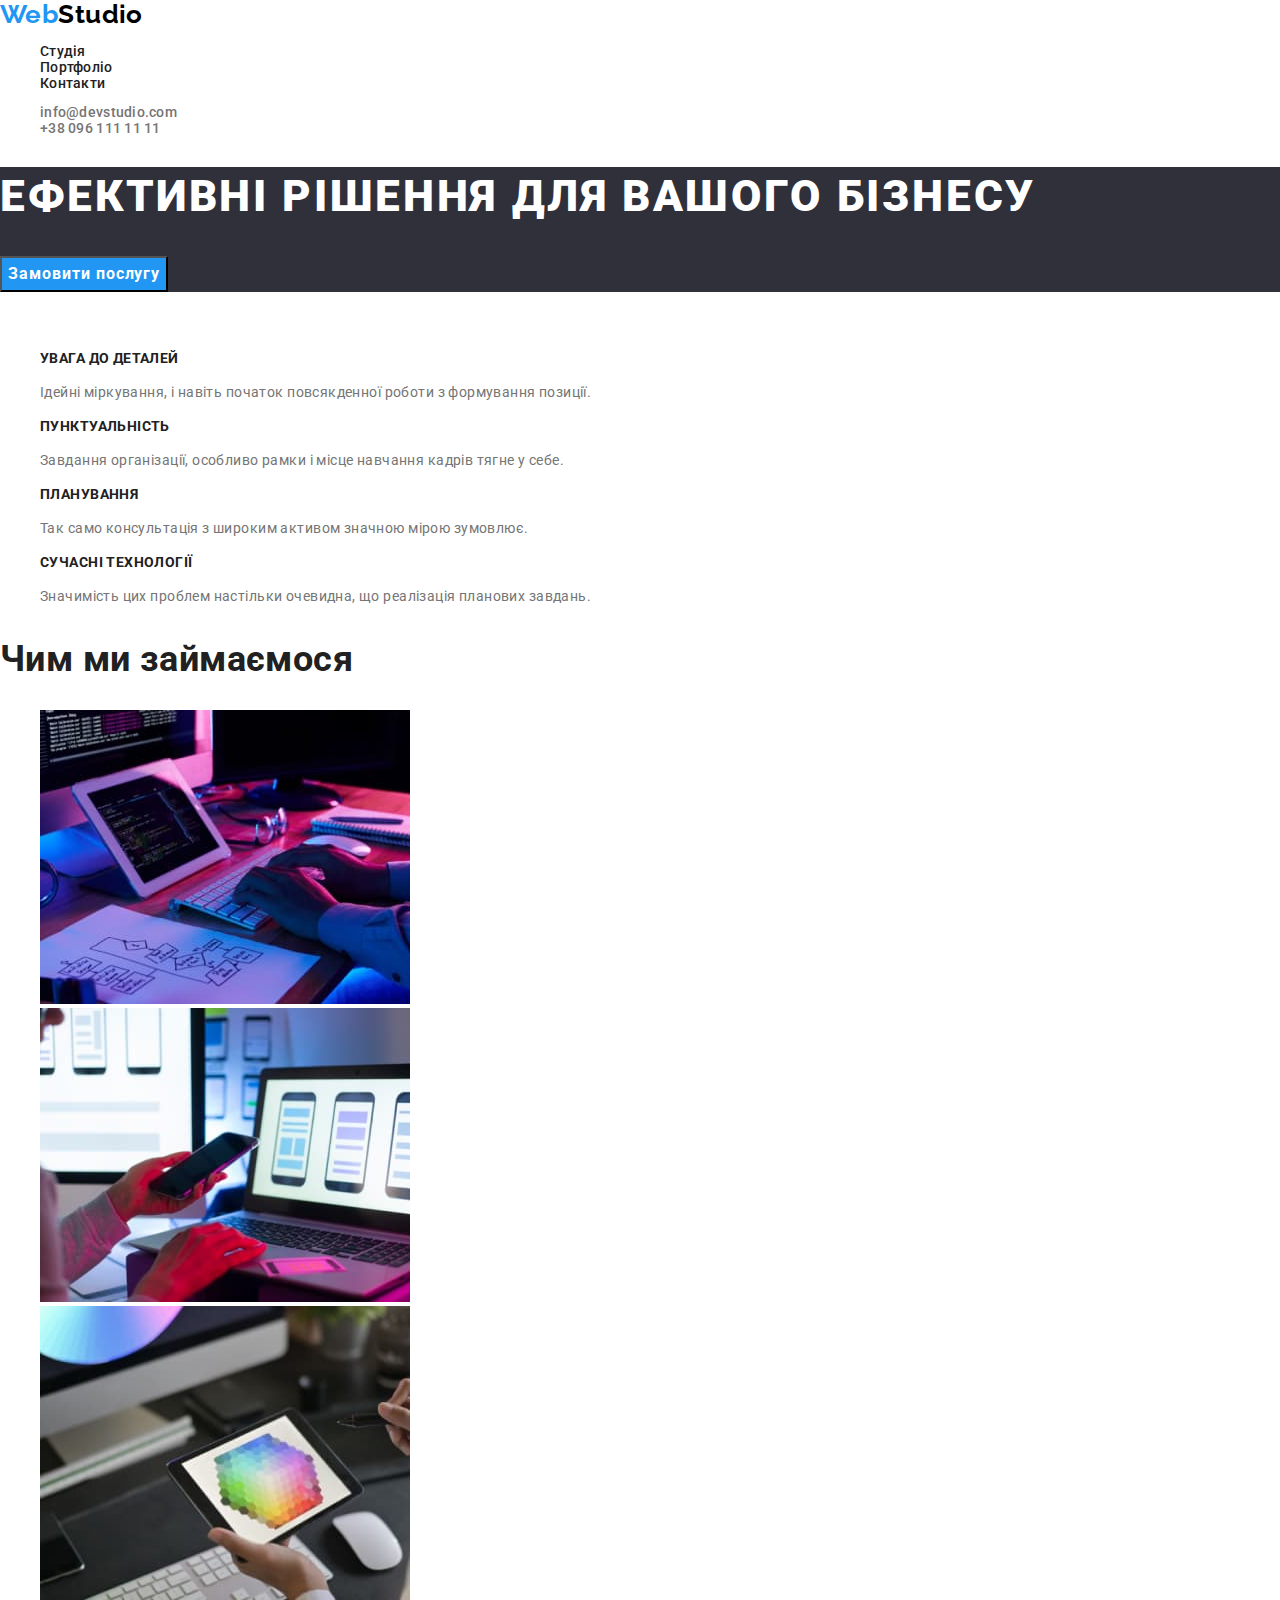
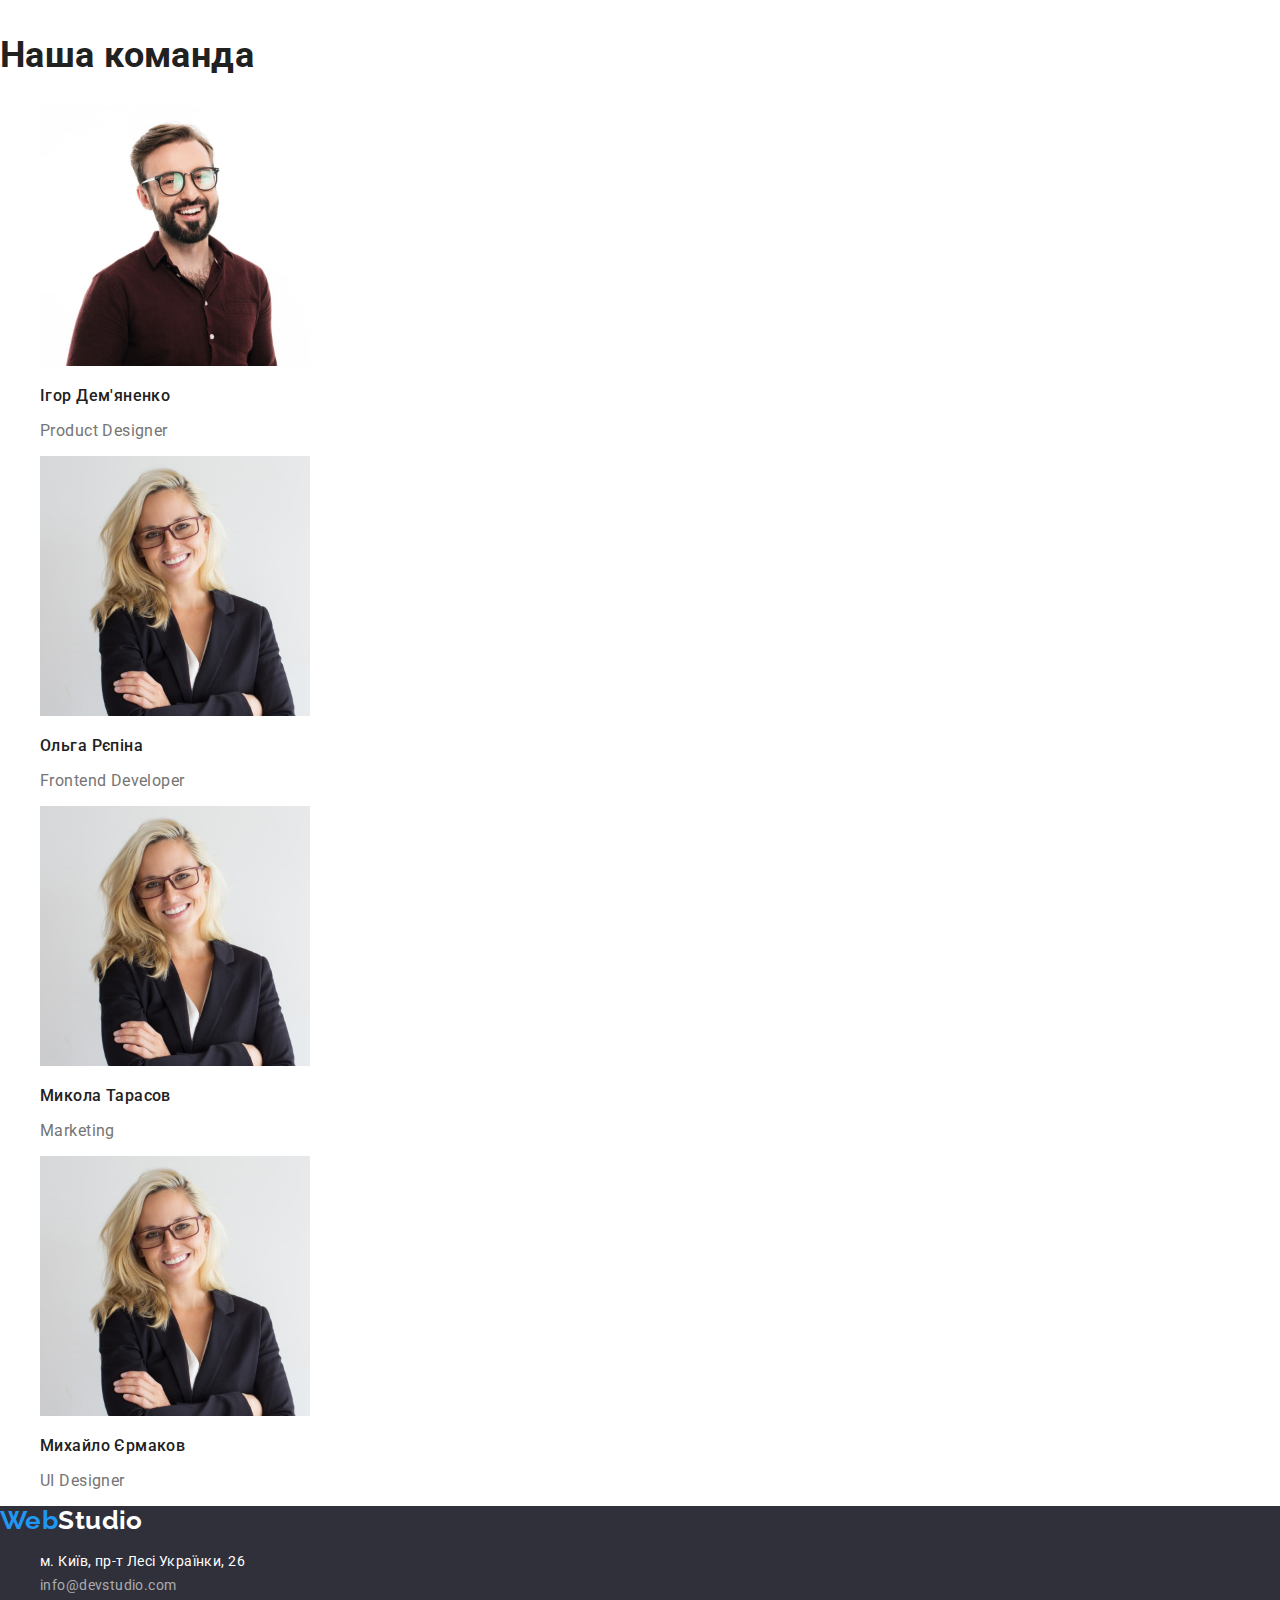
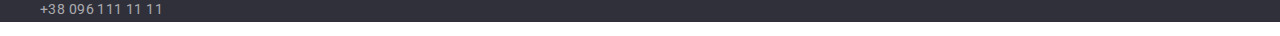
==== index.html @ 312e40e5 "clone project from homework two" ====
<!DOCTYPE html>
<html lang="uk">

<head>
	<meta charset="UTF-8" />
	<meta http-equiv="X-UA-Compatible" content="IE=edge" />
	<meta name="viewport" content="width=device-width, initial-scale=1.0" />
	<title>Студія</title>
	<link
		href="https://fonts.googleapis.com/css2?family=Raleway:wght@700&family=Roboto:wght@400;500;700;900&display=swap"
		rel="stylesheet" />
	<link rel="stylesheet"
		href="https://cdnjs.cloudflare.com/ajax/libs/modern-normalize/1.1.0/modern-normalize.min.css" />
	<link rel="stylesheet" href="./css/style.css" />
</head>

<body>
	<header>
		<nav>
			<a href="./index.html" class="logo"><span class="logo firstchars">Web</span>Studio</a>
			<ul class="site-nav list">
				<li><a href="./index.html" class="link">Студія</a></li>
				<li><a href="./portfolio.html" class="link">Портфоліо</a></li>
				<li><a href="" class="link">Контакти</a></li>
			</ul>
		</nav>
		<ul class="site-nav list">
			<li><a href="mailto:info@devstudio.com" class="contacts link">info@devstudio.com</a></li>
			<li><a href="tel:+380961111111" class="contacts link">+38 096 111 11 11</a></li>
		</ul>
	</header>
	<main>
		<section class="hero">
			<h1 class="hero-header">Ефективні рішення для вашого бізнесу</h1>
			<button type="button" class="buttons hero-button">Замовити послугу</button>
		</section>
		<section>
			<h2 class="hidden-header">Наші переваги</h2>
			<ul class="benefits list">
				<li>
					<h3 class="benefits-headers">УВАГА ДО ДЕТАЛЕЙ</h3>
					<p class="benefits-text">Ідейні міркування, і навіть початок повсякденної роботи з формування
						позиції.</p>
				</li>
				<li>
					<h3 class="benefits-headers">ПУНКТУАЛЬНІСТЬ</h3>
					<p class="benefits-text">Завдання організації, особливо рамки і місце навчання кадрів тягне у себе.
					</p>
				</li>
				<li>
					<h3 class="benefits-headers">ПЛАНУВАННЯ</h3>
					<p class="benefits-text">Так само консультація з широким активом значною мірою зумовлює.</p>
				</li>
				<li>
					<h3 class="benefits-headers">СУЧАСНІ ТЕХНОЛОГІЇ</h3>
					<p class="benefits-text">Значимість цих проблем настільки очевидна, що реалізація планових завдань.
					</p>
				</li>
			</ul>
		</section>
		<section>
			<h2 class="block-header">Чим ми займаємося</h2>
			<ul class="list">
				<li><img src="./images/img1-small.jpg" alt="Розробка ІТ-рішень" width="370" /></li>
				<li><img src="./images/img2-small.jpg" alt="Проектування інтерфейсів для додатків" width="370" /></li>
				<li><img src="./images/img3-small.jpg" alt="Створення дизайнерських рішень" width="370" /></li>
			</ul>
		</section>
		<section>
			<h2 class="block-header">Наша команда</h2>
			<ul class="list">
				<li>
					<img src="./images/team1-sm.jpg" alt="Ігор Дем'яненко" width="270" />
					<h3 class="team-names">Ігор Дем'яненко</h3>
					<p class="team-roles" lang="en">Product Designer</p>
				</li>
				<li>
					<img src="./images/team2-sm.jpg" alt="Ольга Рєпіна" width="270" />
					<h3 class="team-names">Ольга Рєпіна</h3>
					<p class="team-roles" lang="en">Frontend Developer</p>
				</li>
				<li>
					<img src="./images/team2-sm.jpg" alt="Микола Тарасов" width="270" />
					<h3 class="team-names">Микола Тарасов</h3>
					<p class="team-roles" lang="en">Marketing</p>
				</li>
				<li>
					<img src="./images/team2-sm.jpg" alt="Михайло Єрмаков" width="270" />
					<h3 class="team-names">Михайло Єрмаков</h3>
					<p class="team-roles" lang="en">UI Designer</p>
				</li>
			</ul>
		</section>
	</main>
	<footer class="footer-section">
		<a href="./index.html" class="logo"><span class="logo firstchars">Web</span>Studio</a>
		<address>
			<ul class="footer-nav list">
				<li>
					<a href="https://goo.gl/maps/99b2hMeerR9oDbkF6" class="adress link" target="_blank"
						rel="noopener noreferrer">
						м. Київ, пр-т Лесі Українки, 26
					</a>
				</li>
				<li><a href="mailto:info@devstudio.com" class="footer-cont link">info@devstudio.com</a></li>
				<li><a href="tel:+380961111111" class="footer-cont link">+38 096 111 11 11</a></li>
			</ul>
		</address>
	</footer>
</body>

</html>
---- css/style.css ----
:root {
    --primary-text-color: #757575;
    --headers-text-color: #212121;
    --accent-color: #2196F3;
    --primary-white-color: #ffffff;
    --back-color:#2F303A;
}

/* Index.html */

body {
    background-color: var(--primary-white-color);
    color: var(--headers-text-color);

    font-family: Roboto, sans-serif;
    font-weight: 400;
    font-size: 14px;
    line-height: 1.14;
    letter-spacing: 0.03em;
}

/* index.html style settings */

/* Logo */
.logo {
    color: #000000;
    font-family: Raleway,sans-serif;
    font-size: 26px;
    font-weight: 700;
    text-decoration: none;
}

.logo.firstchars {
    color: #2196F3;
}

/* Navigation in header */
.site-nav .link {
    color: var(--headers-text-color);
    font-weight: 500;
    letter-spacing: 0.02em;
}


.contacts.link {
    color: var(--primary-text-color);
}

/* Hero */
.hero {
    background-color: var(--back-color);
}

.hero-header {
    color:  var(--primary-white-color);
    font-size: 44px;
    font-weight: 900;
    line-height: 1.36;
    letter-spacing: 0.06em;
    text-transform: uppercase;
}

.hero-button {
    background-color: var(--accent-color);
    color: var(--primary-white-color);
    text-align: center;
    font-size: 16px;
    font-weight: 700;
    letter-spacing: 0.06em;
    line-height: 1.88;
}

/* Section */
.benefits .benefits-headers {
    font-size: 14px;
    font-weight: 700;
}

.benefits .benefits-text {
    color: var(--primary-text-color);
    font-weight: 400;
    line-height: 1.71;
}

/* Our work */
.block-header {
    font-size: 36px;
    font-weight: 700;
    line-height: 1.17;
}

/* Team */
.team-names {
    font-size: 16px;
    font-weight: 500;
    line-height: 1.19;
}

.team-roles {
    color: var(--primary-text-color);
    font-size: 16px;
    line-height: 1.19;

}

/* Footer */
.footer-section {
    background-color: var(--back-color);
}

.footer-nav {
    font-style: normal;
    line-height: 1.71;
}

.footer-section > .logo,
.adress.link {
    color: var(--primary-white-color);
}

.footer-cont.link {
    color: rgba(255, 255, 255, 0.6);
}

/* Portfolio.html */

.project-header {
    color: var(--headers-text-color);
    font-size: 18px;
    font-weight: 700;
    line-height: 2;
    letter-spacing: 0.06em;

}

.project-desc {
    color: var(--primary-text-color);
    font-size: 16px;
    line-height: 1.88;
}

.filter-button {
    background-color: #F5F4FA;
    color: var(--headers-text-color);
    text-align: center;
    font-size: 16px;
    font-weight: 500;
    letter-spacing: 0.03em;
    line-height: 1.6;
    text-align: center;

}

.filter-button:hover,
.filter-button:focus {
    background-color: var(--accent-color);
    color: var(--primary-white-color);
}

/* Global site styles */
.list {
    list-style: none;
}

.link {
    text-decoration: none;
}

.buttons {
    font-family: inherit;
    cursor: pointer;
}

.link:hover,
.link:focus {
    color: var(--accent-color);
}

.hidden-header {
    visibility: hidden;
}
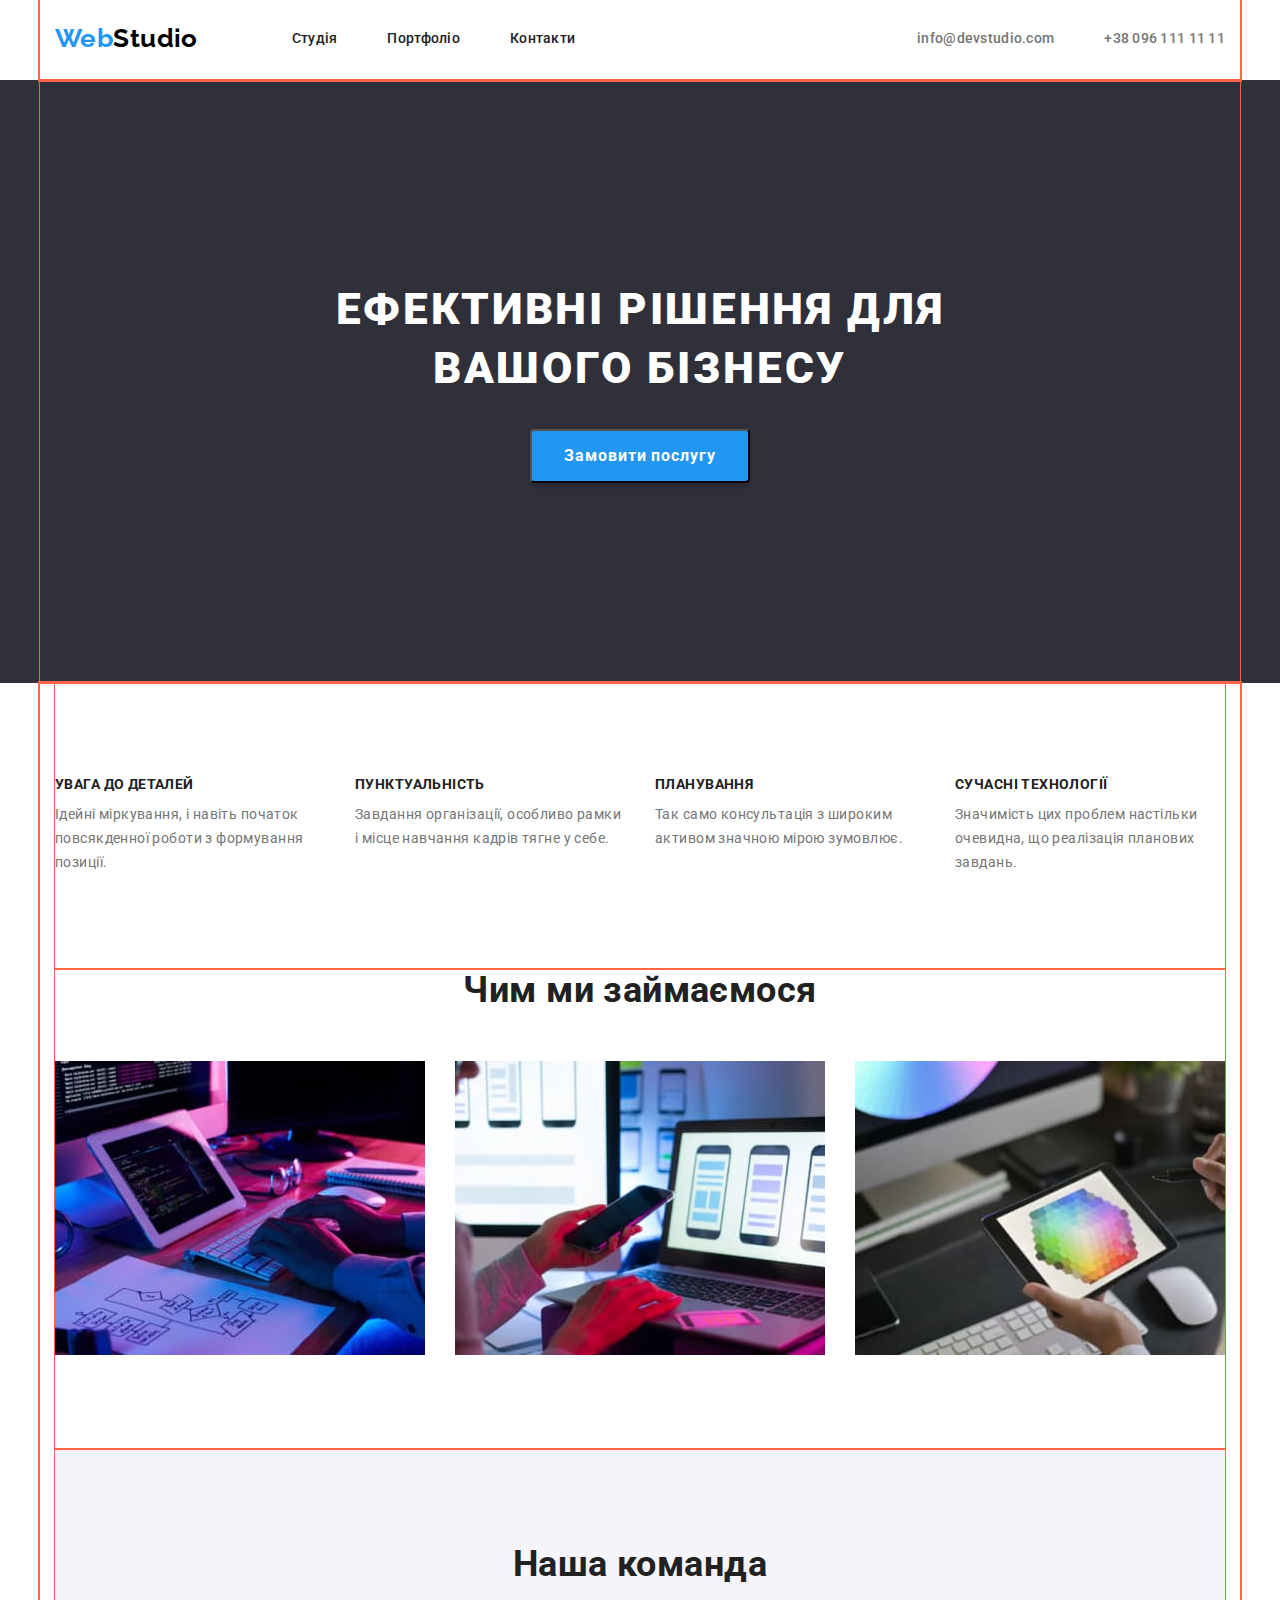
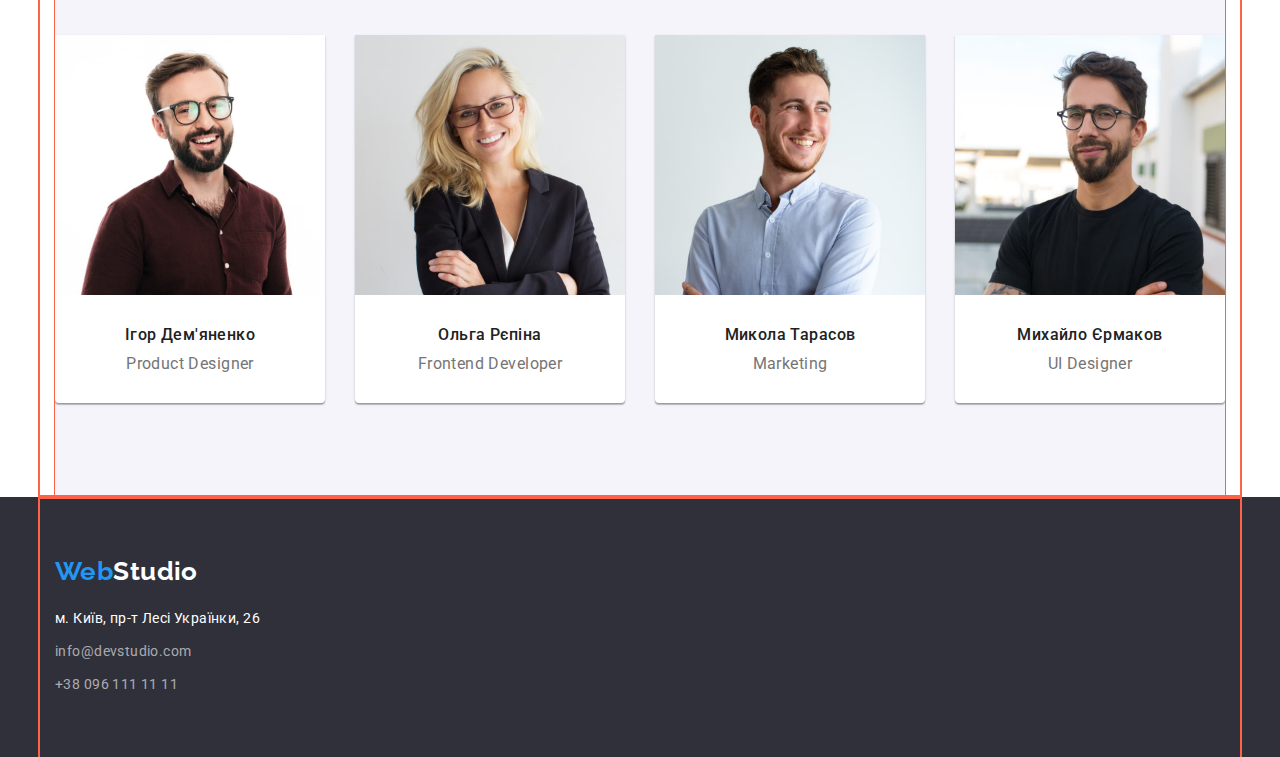
==== commit ff1510df: "completed containers and flexbox structure" ====
--- a/index.html
+++ b/index.html
@@ -15,97 +15,112 @@
 </head>
 
 <body>
-	<header>
-		<nav>
-			<a href="./index.html" class="logo"><span class="logo firstchars">Web</span>Studio</a>
-			<ul class="site-nav list">
-				<li><a href="./index.html" class="link">Студія</a></li>
-				<li><a href="./portfolio.html" class="link">Портфоліо</a></li>
-				<li><a href="" class="link">Контакти</a></li>
+	<header class="conteiner header-conteiner">
+		<nav class="nav-block">
+			<a class="logo" href="./index.html"><span class="logo firstchars">Web</span>Studio</a>
+			<ul class="site-nav">
+				<li class="nav-item"><a class="link" href="./index.html">Студія</a></li>
+				<li class="nav-item"><a class="link" href="./portfolio.html">Портфоліо</a></li>
+				<li class="nav-item"><a class="link" href="">Контакти</a></li>
 			</ul>
 		</nav>
-		<ul class="site-nav list">
-			<li><a href="mailto:info@devstudio.com" class="contacts link">info@devstudio.com</a></li>
-			<li><a href="tel:+380961111111" class="contacts link">+38 096 111 11 11</a></li>
+		<ul class="site-nav header-contacts">
+			<li class="contact-item"><a href="mailto:info@devstudio.com" class="contacts link">info@devstudio.com</a>
+			</li>
+			<li class="contact-item"><a href="tel:+380961111111" class="contacts link">+38 096 111 11 11</a></li>
 		</ul>
 	</header>
 	<main>
 		<section class="hero">
-			<h1 class="hero-header">Ефективні рішення для вашого бізнесу</h1>
-			<button type="button" class="buttons hero-button">Замовити послугу</button>
+			<div class="conteiner hero-conteiner">
+				<h1 class="hero-header">Ефективні рішення для вашого бізнесу</h1>
+				<button type="button" class="buttons hero-button">Замовити послугу</button>
+			</div>
 		</section>
-		<section>
-			<h2 class="hidden-header">Наші переваги</h2>
-			<ul class="benefits list">
-				<li>
-					<h3 class="benefits-headers">УВАГА ДО ДЕТАЛЕЙ</h3>
-					<p class="benefits-text">Ідейні міркування, і навіть початок повсякденної роботи з формування
-						позиції.</p>
-				</li>
-				<li>
-					<h3 class="benefits-headers">ПУНКТУАЛЬНІСТЬ</h3>
-					<p class="benefits-text">Завдання організації, особливо рамки і місце навчання кадрів тягне у себе.
-					</p>
-				</li>
-				<li>
-					<h3 class="benefits-headers">ПЛАНУВАННЯ</h3>
-					<p class="benefits-text">Так само консультація з широким активом значною мірою зумовлює.</p>
-				</li>
-				<li>
-					<h3 class="benefits-headers">СУЧАСНІ ТЕХНОЛОГІЇ</h3>
-					<p class="benefits-text">Значимість цих проблем настільки очевидна, що реалізація планових завдань.
-					</p>
-				</li>
-			</ul>
-		</section>
-		<section>
-			<h2 class="block-header">Чим ми займаємося</h2>
-			<ul class="list">
-				<li><img src="./images/img1-small.jpg" alt="Розробка ІТ-рішень" width="370" /></li>
-				<li><img src="./images/img2-small.jpg" alt="Проектування інтерфейсів для додатків" width="370" /></li>
-				<li><img src="./images/img3-small.jpg" alt="Створення дизайнерських рішень" width="370" /></li>
-			</ul>
-		</section>
-		<section>
-			<h2 class="block-header">Наша команда</h2>
-			<ul class="list">
-				<li>
-					<img src="./images/team1-sm.jpg" alt="Ігор Дем'яненко" width="270" />
-					<h3 class="team-names">Ігор Дем'яненко</h3>
-					<p class="team-roles" lang="en">Product Designer</p>
-				</li>
-				<li>
-					<img src="./images/team2-sm.jpg" alt="Ольга Рєпіна" width="270" />
-					<h3 class="team-names">Ольга Рєпіна</h3>
-					<p class="team-roles" lang="en">Frontend Developer</p>
-				</li>
-				<li>
-					<img src="./images/team2-sm.jpg" alt="Микола Тарасов" width="270" />
-					<h3 class="team-names">Микола Тарасов</h3>
-					<p class="team-roles" lang="en">Marketing</p>
-				</li>
-				<li>
-					<img src="./images/team2-sm.jpg" alt="Михайло Єрмаков" width="270" />
-					<h3 class="team-names">Михайло Єрмаков</h3>
-					<p class="team-roles" lang="en">UI Designer</p>
-				</li>
-			</ul>
-		</section>
+		<div class="conteiner">
+			<section class="section">
+				<h2 class="visually-hidden">Наші переваги</h2>
+				<ul class="benefits">
+					<li class="benefits-item">
+						<h3 class="benefits-headers">УВАГА ДО ДЕТАЛЕЙ</h3>
+						<p class="benefits-text">Ідейні міркування, і навіть початок повсякденної роботи з формування
+							позиції.</p>
+					</li>
+					<li class="benefits-item">
+						<h3 class="benefits-headers">ПУНКТУАЛЬНІСТЬ</h3>
+						<p class="benefits-text">Завдання організації, особливо рамки і місце навчання кадрів тягне у
+							себе.
+						</p>
+					</li>
+					<li class="benefits-item">
+						<h3 class="benefits-headers">ПЛАНУВАННЯ</h3>
+						<p class="benefits-text">Так само консультація з широким активом значною мірою зумовлює.</p>
+					</li>
+					<li class="benefits-item">
+						<h3 class="benefits-headers">СУЧАСНІ ТЕХНОЛОГІЇ</h3>
+						<p class="benefits-text">Значимість цих проблем настільки очевидна, що реалізація планових
+							завдань.
+						</p>
+					</li>
+				</ul>
+			</section>
+			<section class="section section-work">
+				<h2 class="block-header">Чим ми займаємося</h2>
+				<ul class="work-list">
+					<li class="work-item"><img src="./images/img1-small.jpg" alt="Розробка ІТ-рішень" width="370" />
+					</li>
+					<li class="work-item"><img src="./images/img2-small.jpg" alt="Проектування інтерфейсів для додатків"
+							width="370" />
+					</li>
+					<li class="work-item"><img src="./images/img3-small.jpg" alt="Створення дизайнерських рішень"
+							width="370" /></li>
+				</ul>
+			</section>
+			<section class="section">
+				<h2 class="block-header">Наша команда</h2>
+				<ul class="team-list">
+					<li class="team-items">
+						<img class="team-foto" src="./images/team1-sm.jpg" alt="Ігор Дем'яненко" width="270" />
+						<h3 class="team-names">Ігор Дем'яненко</h3>
+						<p class="team-roles" lang="en">Product Designer</p>
+					</li>
+					<li class="team-items">
+						<img class="team-foto" src="./images/team2-sm.jpg" alt="Ольга Рєпіна" width="270" />
+						<h3 class="team-names">Ольга Рєпіна</h3>
+						<p class="team-roles" lang="en">Frontend Developer</p>
+					</li>
+					<li class="team-items">
+						<img class="team-foto" src="./images/team3-sm.jpg" alt="Микола Тарасов" width="270" />
+						<h3 class="team-names">Микола Тарасов</h3>
+						<p class="team-roles" lang="en">Marketing</p>
+					</li>
+					<li class="team-items">
+						<img class="team-foto" src="./images/team4-sm.jpg" alt="Михайло Єрмаков" width="270" />
+						<h3 class="team-names">Михайло Єрмаков</h3>
+						<p class="team-roles" lang="en">UI Designer</p>
+					</li>
+				</ul>
+			</section>
+		</div>
 	</main>
 	<footer class="footer-section">
-		<a href="./index.html" class="logo"><span class="logo firstchars">Web</span>Studio</a>
-		<address>
-			<ul class="footer-nav list">
-				<li>
-					<a href="https://goo.gl/maps/99b2hMeerR9oDbkF6" class="adress link" target="_blank"
-						rel="noopener noreferrer">
-						м. Київ, пр-т Лесі Українки, 26
-					</a>
-				</li>
-				<li><a href="mailto:info@devstudio.com" class="footer-cont link">info@devstudio.com</a></li>
-				<li><a href="tel:+380961111111" class="footer-cont link">+38 096 111 11 11</a></li>
-			</ul>
-		</address>
+		<div class="conteiner footer-conteiner">
+			<a href="./index.html" class="logo footer-logo"><span class="logo firstchars">Web</span>Studio</a>
+			<address>
+				<ul class="footer-nav list">
+					<li class="address-item">
+						<a href="https://goo.gl/maps/99b2hMeerR9oDbkF6" class="adress link" target="_blank"
+							rel="noopener noreferrer">
+							м. Київ, пр-т Лесі Українки, 26
+						</a>
+					</li>
+					<li class="address-item"><a href="mailto:info@devstudio.com"
+							class="footer-cont link">info@devstudio.com</a></li>
+					<li class="address-item"><a href="tel:+380961111111" class="footer-cont link">+38 096 111 11 11</a>
+					</li>
+				</ul>
+			</address>
+		</div>
 	</footer>
 </body>
 
--- a/css/style.css
+++ b/css/style.css
@@ -1,181 +1,355 @@
 :root {
-    --primary-text-color: #757575;
-    --headers-text-color: #212121;
-    --accent-color: #2196F3;
-    --primary-white-color: #ffffff;
-    --back-color:#2F303A;
+	--primary-text-color: #757575;
+	--headers-text-color: #212121;
+	--accent-color: #2196f3;
+	--primary-white-color: #ffffff;
+	--back-color: #2f303a;
+}
+
+/* Clean styles */
+
+h1,
+h2,
+h3,
+h4,
+h5,
+h6,
+p {
+	margin: 0;
+}
+
+ul {
+	margin: 0;
+	padding: 0;
+	list-style: none;
+}
+
+img {
+	display: block;
+	max-width: 100;
+	height: auto;
+}
+
+.visually-hidden {
+	position: absolute;
+	white-space: nowrap;
+	width: 1px;
+	height: 1px;
+	overflow: hidden;
+	border: 0;
+	padding: 0;
+	clip: rect(0 0 0 0);
+	clip-path: inset(50%);
+	margin: -1px;
 }
 
 /* Index.html */
 
 body {
-    background-color: var(--primary-white-color);
-    color: var(--headers-text-color);
-
-    font-family: Roboto, sans-serif;
-    font-weight: 400;
-    font-size: 14px;
-    line-height: 1.14;
-    letter-spacing: 0.03em;
+	background-color: var(--primary-white-color);
+	color: var(--headers-text-color);
+
+	font-family: Roboto, sans-serif;
+	font-weight: 400;
+	font-size: 14px;
+	line-height: 1.14;
+	letter-spacing: 0.03em;
 }
 
 /* index.html style settings */
 
-/* Logo */
+/* Header */
+
+/* між лішками в хедері по 50пкс */
+
+.conteiner {
+	max-width: 1200px;
+	padding-left: 15px;
+	padding-right: 15px;
+	margin-left: auto;
+	margin-right: auto;
+	outline: 2px solid tomato;
+}
+
+.header-conteiner {
+	display: flex;
+	padding-top: 24px;
+	padding-bottom: 25px;
+	margin-bottom: 0;
+	border-bottom: 1px solid #ececec;
+	outline: 2px solid tomato;
+	align-items: center;
+}
+
+.nav-block {
+	display: flex;
+}
+
 .logo {
-    color: #000000;
-    font-family: Raleway,sans-serif;
-    font-size: 26px;
-    font-weight: 700;
-    text-decoration: none;
+	color: #000000;
+	font-family: Raleway, sans-serif;
+	font-size: 26px;
+	font-weight: 700;
+	text-decoration: none;
 }
 
 .logo.firstchars {
-    color: #2196F3;
-}
-
-/* Navigation in header */
+	color: #2196f3;
+}
+
 .site-nav .link {
-    color: var(--headers-text-color);
-    font-weight: 500;
-    letter-spacing: 0.02em;
-}
-
+	color: var(--headers-text-color);
+	font-weight: 500;
+	letter-spacing: 0.02em;
+	padding-top: 10px;
+	padding-bottom: 10px;
+}
+
+.site-nav {
+	display: flex;
+	align-items: center;
+	margin-left: 94px;
+}
+
+.nav-item {
+	display: block;
+}
+
+.nav-item:not(:last-child) {
+	margin-right: 50px;
+}
 
 .contacts.link {
-    color: var(--primary-text-color);
+	color: var(--primary-text-color);
+}
+
+.header-contacts {
+	margin-left: auto;
+}
+
+.contact-item:not(:last-child) {
+	margin-right: 50px;
 }
 
 /* Hero */
 .hero {
-    background-color: var(--back-color);
+	background-color: var(--back-color);
+}
+
+.hero-conteiner {
+	padding-top: 200px;
+	padding-bottom: 200px;
+	outline: 1px solid tomato;
 }
 
 .hero-header {
-    color:  var(--primary-white-color);
-    font-size: 44px;
-    font-weight: 900;
-    line-height: 1.36;
-    letter-spacing: 0.06em;
-    text-transform: uppercase;
+	max-width: 696px;
+	color: var(--primary-white-color);
+	font-size: 44px;
+	font-weight: 900;
+	line-height: 1.36;
+	letter-spacing: 0.06em;
+	text-transform: uppercase;
+	text-align: center;
+	margin-right: auto;
+	margin-left: auto;
 }
 
 .hero-button {
-    background-color: var(--accent-color);
-    color: var(--primary-white-color);
-    text-align: center;
-    font-size: 16px;
-    font-weight: 700;
-    letter-spacing: 0.06em;
-    line-height: 1.88;
+	display: block;
+	background-color: var(--accent-color);
+	color: var(--primary-white-color);
+	box-shadow: 0px 4px 4px rgba(0, 0, 0, 0.15);
+	border-radius: 4px;
+
+	text-align: center;
+	font-size: 16px;
+	font-weight: 700;
+	letter-spacing: 0.06em;
+	line-height: 1.88;
+
+	margin-right: auto;
+	margin-left: auto;
+	margin-top: 30px;
+	padding-top: 10px;
+	padding-bottom: 10px;
+	padding-right: 32px;
+	padding-left: 32px;
 }
 
 /* Section */
+
+.section {
+	padding-top: 94px;
+	padding-bottom: 94px;
+	outline: 1px solid tomato;
+}
+
+.section:last-child {
+	background-color: #f5f4fa;
+}
+
+.benefits {
+	display: flex;
+}
+
+.benefits-item {
+	max-width: 270px;
+}
+
+.benefits-item:not(:last-child) {
+	margin-right: 30px;
+}
+
 .benefits .benefits-headers {
-    font-size: 14px;
-    font-weight: 700;
+	font-size: 14px;
+	font-weight: 700;
 }
 
 .benefits .benefits-text {
-    color: var(--primary-text-color);
-    font-weight: 400;
-    line-height: 1.71;
+	display: block;
+	margin-top: 10px;
+	color: var(--primary-text-color);
+	font-weight: 400;
+	line-height: 1.71;
 }
 
 /* Our work */
+.section-work {
+	padding-top: 0;
+}
+
+.work-list {
+	display: flex;
+}
+
+.work-item:not(:last-child) {
+	margin-right: 30px;
+}
+
 .block-header {
-    font-size: 36px;
-    font-weight: 700;
-    line-height: 1.17;
+	text-align: center;
+	font-size: 36px;
+	font-weight: 700;
+	line-height: 1.17;
+	margin-bottom: 50px;
 }
 
 /* Team */
+.team-list {
+	display: flex;
+}
+
+.team-items {
+	padding-bottom: 30px;
+	background-color: var(--primary-white-color);
+	box-shadow: 0px 1px 3px rgba(0, 0, 0, 0.12), 0px 1px 1px rgba(0, 0, 0, 0.14), 0px 2px 1px rgba(0, 0, 0, 0.2);
+	border-radius: 0px 0px 4px 4px;
+}
+
+.team-items:not(:last-child) {
+	margin-right: 30px;
+}
+
+.team-foto {
+	margin-bottom: 30px;
+}
+
 .team-names {
-    font-size: 16px;
-    font-weight: 500;
-    line-height: 1.19;
+	display: block;
+	margin-bottom: 10px;
+	text-align: center;
+	font-size: 16px;
+	font-weight: 500;
+	line-height: 1.19;
 }
 
 .team-roles {
-    color: var(--primary-text-color);
-    font-size: 16px;
-    line-height: 1.19;
-
+	color: var(--primary-text-color);
+	text-align: center;
+	font-size: 16px;
+	line-height: 1.19;
 }
 
 /* Footer */
+.footer-conteiner {
+	padding-top: 60px;
+	padding-bottom: 60px;
+	margin-bottom: 0;
+}
+
 .footer-section {
-    background-color: var(--back-color);
+	background-color: var(--back-color);
 }
 
 .footer-nav {
-    font-style: normal;
-    line-height: 1.71;
-}
-
-.footer-section > .logo,
+	font-style: normal;
+	line-height: 1.71;
+}
+
 .adress.link {
-    color: var(--primary-white-color);
+	color: var(--primary-white-color);
+}
+
+.footer-logo {
+	display: block;
+	color: var(--primary-white-color);
+	margin-bottom: 20px;
+}
+
+.address-item:not(:last-child) {
+	margin-bottom: 9px;
 }
 
 .footer-cont.link {
-    color: rgba(255, 255, 255, 0.6);
+	color: rgba(255, 255, 255, 0.6);
 }
 
 /* Portfolio.html */
 
 .project-header {
-    color: var(--headers-text-color);
-    font-size: 18px;
-    font-weight: 700;
-    line-height: 2;
-    letter-spacing: 0.06em;
-
+	color: var(--headers-text-color);
+	font-size: 18px;
+	font-weight: 700;
+	line-height: 2;
+	letter-spacing: 0.06em;
 }
 
 .project-desc {
-    color: var(--primary-text-color);
-    font-size: 16px;
-    line-height: 1.88;
+	color: var(--primary-text-color);
+	font-size: 16px;
+	line-height: 1.88;
 }
 
 .filter-button {
-    background-color: #F5F4FA;
-    color: var(--headers-text-color);
-    text-align: center;
-    font-size: 16px;
-    font-weight: 500;
-    letter-spacing: 0.03em;
-    line-height: 1.6;
-    text-align: center;
-
+	background-color: #f5f4fa;
+	color: var(--headers-text-color);
+	text-align: center;
+	font-size: 16px;
+	font-weight: 500;
+	letter-spacing: 0.03em;
+	line-height: 1.6;
+	text-align: center;
 }
 
 .filter-button:hover,
 .filter-button:focus {
-    background-color: var(--accent-color);
-    color: var(--primary-white-color);
+	background-color: var(--accent-color);
+	color: var(--primary-white-color);
 }
 
 /* Global site styles */
-.list {
-    list-style: none;
-}
 
 .link {
-    text-decoration: none;
+	text-decoration: none;
 }
 
 .buttons {
-    font-family: inherit;
-    cursor: pointer;
+	font-family: inherit;
+	cursor: pointer;
 }
 
 .link:hover,
 .link:focus {
-    color: var(--accent-color);
-}
-
-.hidden-header {
-    visibility: hidden;
-}+	color: var(--accent-color);
+}
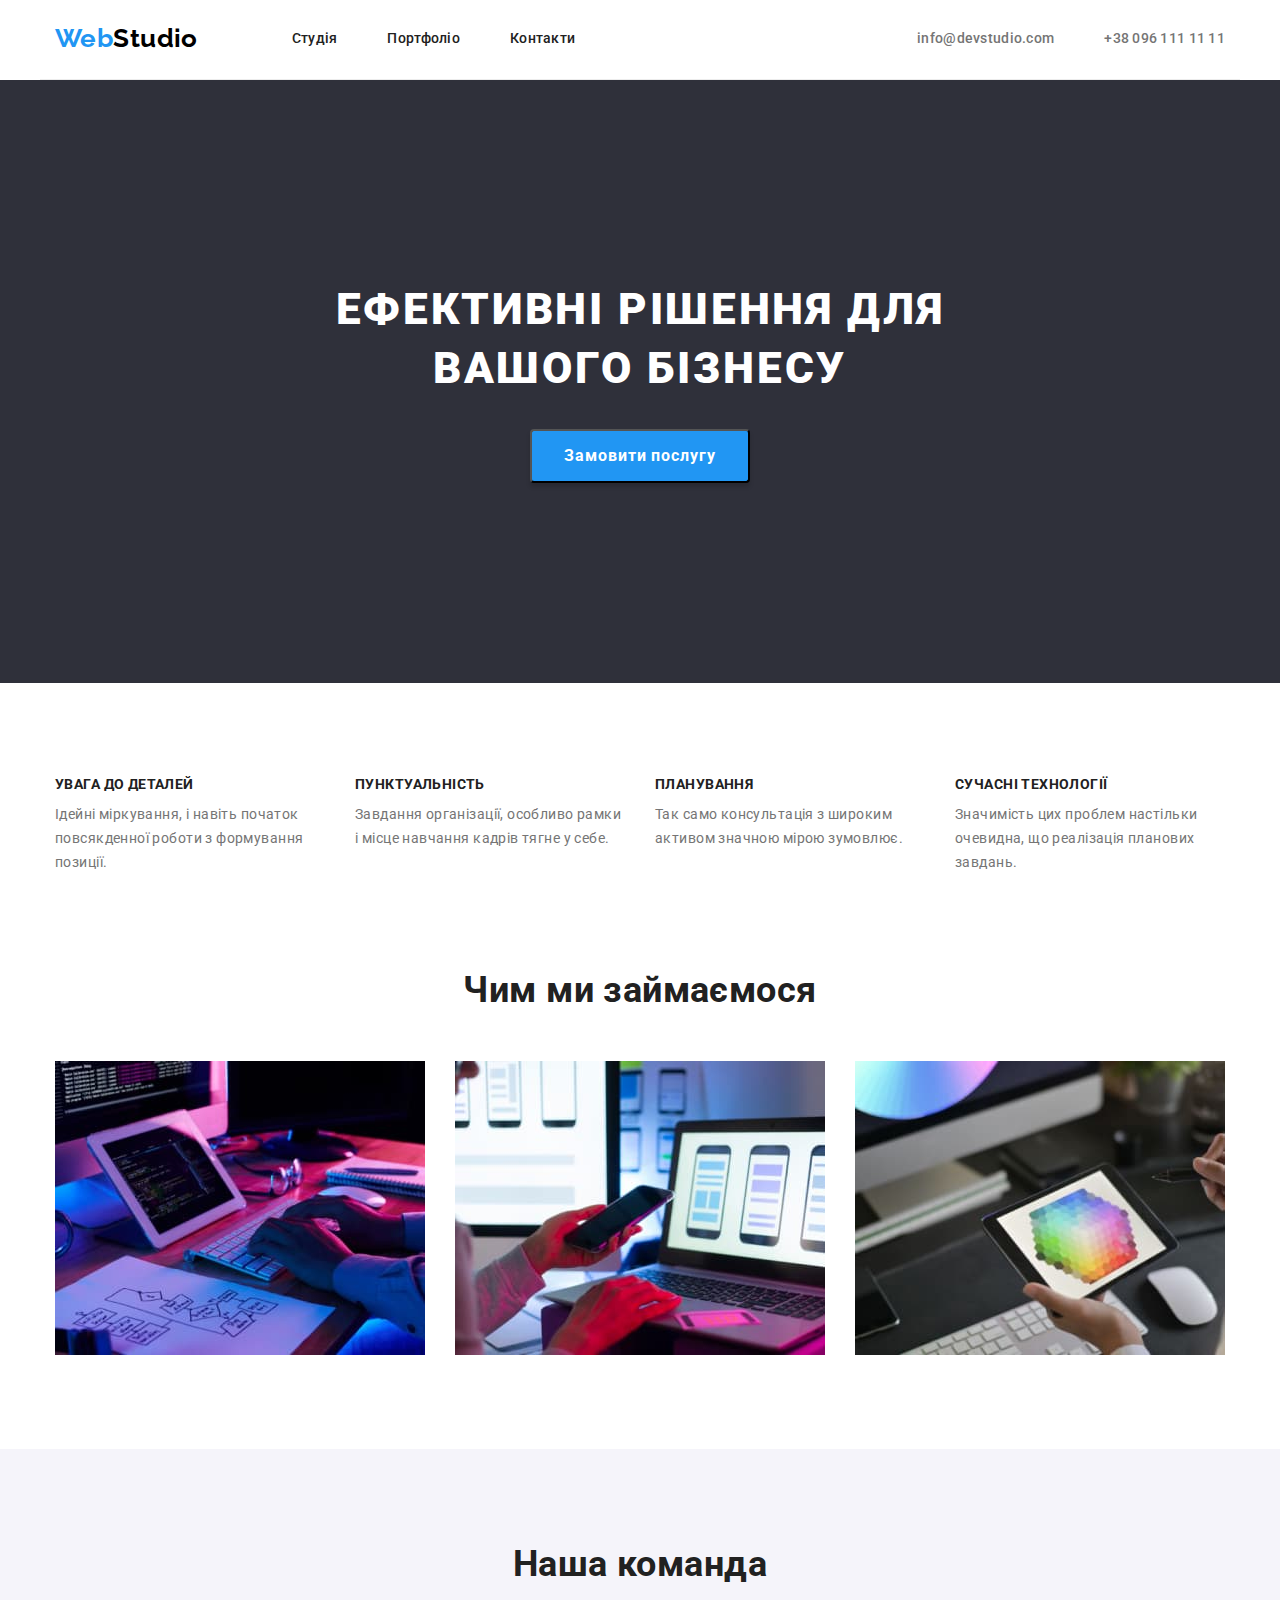
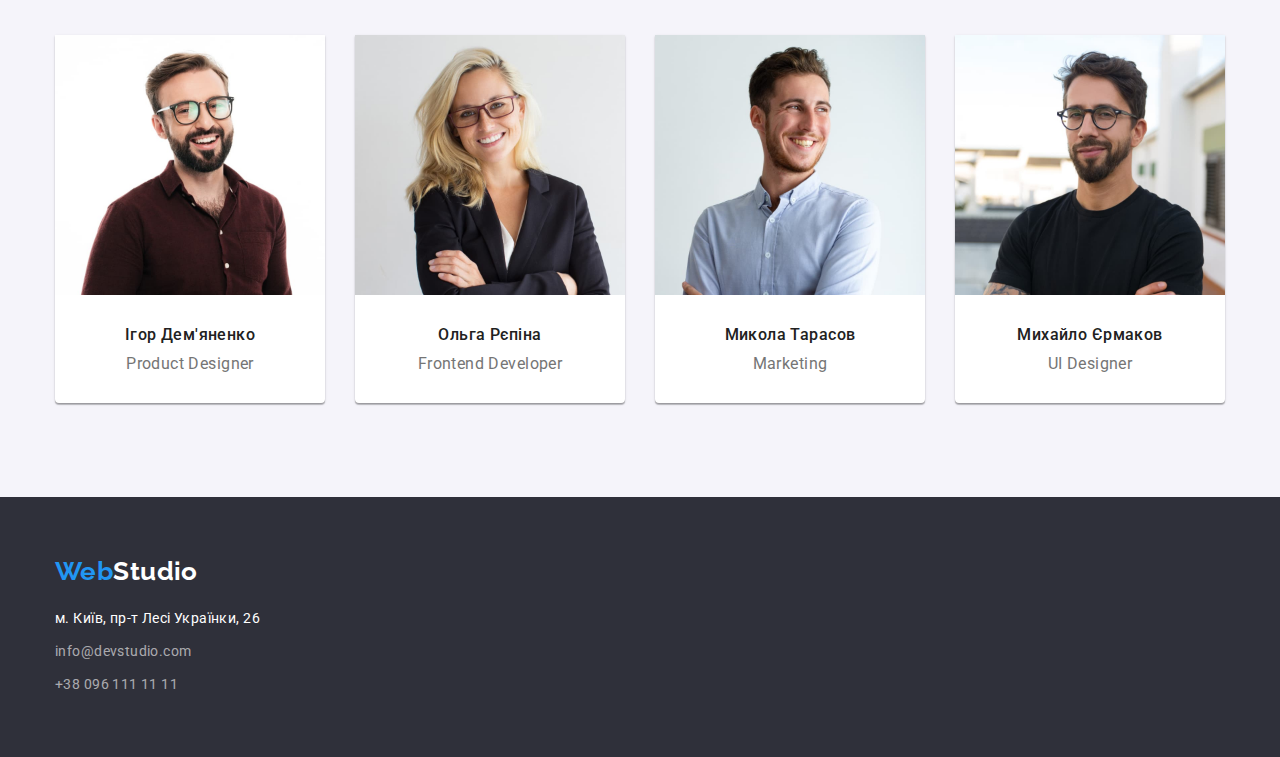
==== commit bc60b246: "fix bags with section team" ====
--- a/index.html
+++ b/index.html
@@ -76,7 +76,9 @@
 							width="370" /></li>
 				</ul>
 			</section>
-			<section class="section">
+		</div>
+		<section class="section team-section">
+			<div class="conteiner">
 				<h2 class="block-header">Наша команда</h2>
 				<ul class="team-list">
 					<li class="team-items">
@@ -100,8 +102,9 @@
 						<p class="team-roles" lang="en">UI Designer</p>
 					</li>
 				</ul>
-			</section>
-		</div>
+			</div>
+		</section>
+
 	</main>
 	<footer class="footer-section">
 		<div class="conteiner footer-conteiner">
--- a/css/style.css
+++ b/css/style.css
@@ -68,7 +68,6 @@
 	padding-right: 15px;
 	margin-left: auto;
 	margin-right: auto;
-	outline: 2px solid tomato;
 }
 
 .header-conteiner {
@@ -77,7 +76,6 @@
 	padding-bottom: 25px;
 	margin-bottom: 0;
 	border-bottom: 1px solid #ececec;
-	outline: 2px solid tomato;
 	align-items: center;
 }
 
@@ -139,7 +137,6 @@
 .hero-conteiner {
 	padding-top: 200px;
 	padding-bottom: 200px;
-	outline: 1px solid tomato;
 }
 
 .hero-header {
@@ -182,11 +179,6 @@
 .section {
 	padding-top: 94px;
 	padding-bottom: 94px;
-	outline: 1px solid tomato;
-}
-
-.section:last-child {
-	background-color: #f5f4fa;
 }
 
 .benefits {
@@ -236,6 +228,11 @@
 }
 
 /* Team */
+
+.team-section {
+	background-color: #f5f4fa;
+}
+
 .team-list {
 	display: flex;
 }
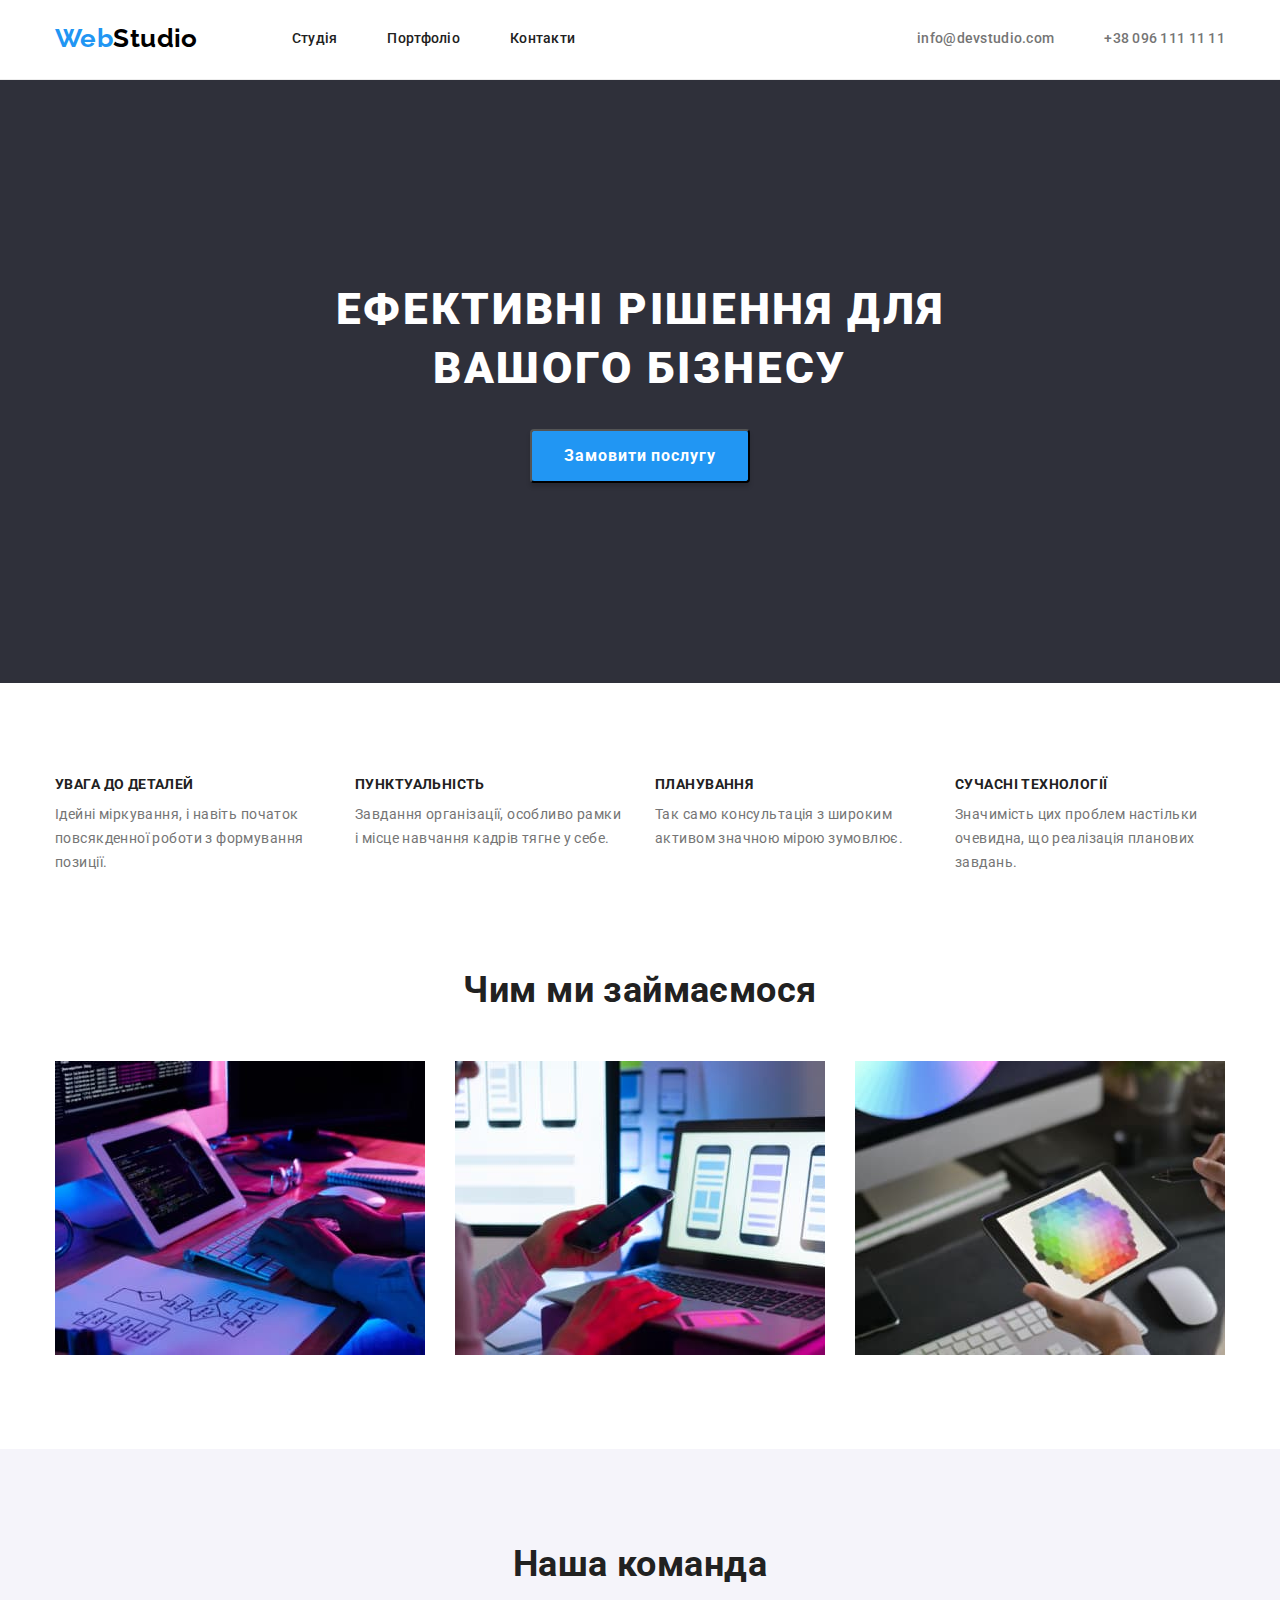
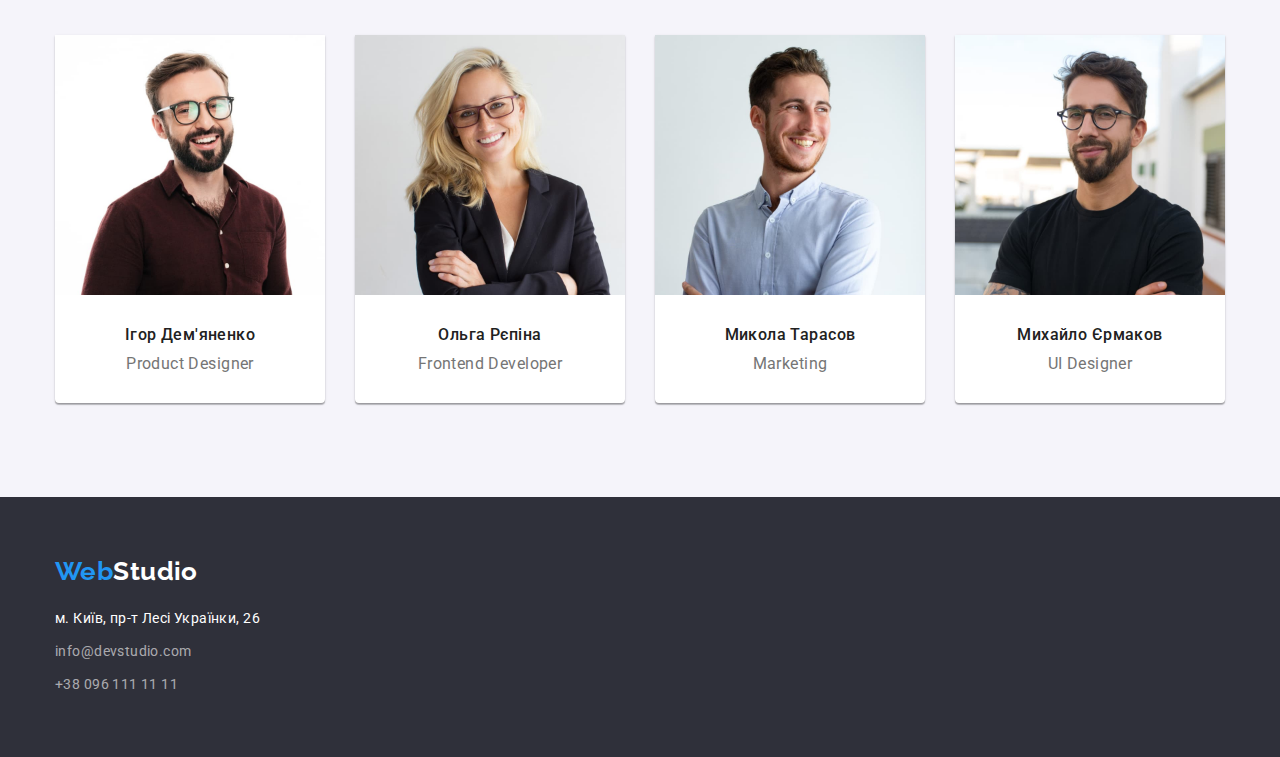
==== commit 3d7e4c09: "fixed mistakes after mentor's checked" ====
--- a/index.html
+++ b/index.html
@@ -15,30 +15,33 @@
 </head>
 
 <body>
-	<header class="conteiner header-conteiner">
-		<nav class="nav-block">
-			<a class="logo" href="./index.html"><span class="logo firstchars">Web</span>Studio</a>
-			<ul class="site-nav">
-				<li class="nav-item"><a class="link" href="./index.html">Студія</a></li>
-				<li class="nav-item"><a class="link" href="./portfolio.html">Портфоліо</a></li>
-				<li class="nav-item"><a class="link" href="">Контакти</a></li>
+	<header class="header-section">
+		<div class="conteiner header-conteiner">
+			<nav class="nav-block">
+				<a class="logo" href="./index.html"><span class="logo firstchars">Web</span>Studio</a>
+				<ul class="site-nav">
+					<li class="nav-item"><a class="link" href="./index.html">Студія</a></li>
+					<li class="nav-item"><a class="link" href="./portfolio.html">Портфоліо</a></li>
+					<li class="nav-item"><a class="link" href="">Контакти</a></li>
+				</ul>
+			</nav>
+			<ul class="site-nav header-contacts">
+				<li class="contact-item"><a href="mailto:info@devstudio.com"
+						class="contacts link">info@devstudio.com</a>
+				</li>
+				<li class="contact-item"><a href="tel:+380961111111" class="contacts link">+38 096 111 11 11</a></li>
 			</ul>
-		</nav>
-		<ul class="site-nav header-contacts">
-			<li class="contact-item"><a href="mailto:info@devstudio.com" class="contacts link">info@devstudio.com</a>
-			</li>
-			<li class="contact-item"><a href="tel:+380961111111" class="contacts link">+38 096 111 11 11</a></li>
-		</ul>
+		</div>
 	</header>
 	<main>
-		<section class="hero">
-			<div class="conteiner hero-conteiner">
+		<section class="hero hero-section">
+			<div class="conteiner">
 				<h1 class="hero-header">Ефективні рішення для вашого бізнесу</h1>
 				<button type="button" class="buttons hero-button">Замовити послугу</button>
 			</div>
 		</section>
-		<div class="conteiner">
-			<section class="section">
+		<section class="section">
+			<div class="conteiner">
 				<h2 class="visually-hidden">Наші переваги</h2>
 				<ul class="benefits">
 					<li class="benefits-item">
@@ -63,8 +66,10 @@
 						</p>
 					</li>
 				</ul>
-			</section>
-			<section class="section section-work">
+			</div>
+		</section>
+		<section class="section section-work">
+			<div class="conteiner">
 				<h2 class="block-header">Чим ми займаємося</h2>
 				<ul class="work-list">
 					<li class="work-item"><img src="./images/img1-small.jpg" alt="Розробка ІТ-рішень" width="370" />
@@ -75,7 +80,8 @@
 					<li class="work-item"><img src="./images/img3-small.jpg" alt="Створення дизайнерських рішень"
 							width="370" /></li>
 				</ul>
-			</section>
+			</div>
+		</section>
 		</div>
 		<section class="section team-section">
 			<div class="conteiner">
@@ -107,7 +113,7 @@
 
 	</main>
 	<footer class="footer-section">
-		<div class="conteiner footer-conteiner">
+		<div class="conteiner">
 			<a href="./index.html" class="logo footer-logo"><span class="logo firstchars">Web</span>Studio</a>
 			<address>
 				<ul class="footer-nav list">
--- a/css/style.css
+++ b/css/style.css
@@ -70,12 +70,15 @@
 	margin-right: auto;
 }
 
-.header-conteiner {
-	display: flex;
+.header-section {
 	padding-top: 24px;
 	padding-bottom: 25px;
 	margin-bottom: 0;
 	border-bottom: 1px solid #ececec;
+}
+
+.header-conteiner {
+	display: flex;
 	align-items: center;
 }
 
@@ -134,7 +137,7 @@
 	background-color: var(--back-color);
 }
 
-.hero-conteiner {
+.hero-section {
 	padding-top: 200px;
 	padding-bottom: 200px;
 }
@@ -269,16 +272,14 @@
 }
 
 /* Footer */
-.footer-conteiner {
+
+.footer-section {
+	background-color: var(--back-color);
 	padding-top: 60px;
 	padding-bottom: 60px;
 	margin-bottom: 0;
 }
 
-.footer-section {
-	background-color: var(--back-color);
-}
-
 .footer-nav {
 	font-style: normal;
 	line-height: 1.71;
@@ -304,36 +305,65 @@
 
 /* Portfolio.html */
 
+.project-desc {
+	color: var(--primary-text-color);
+	font-size: 16px;
+	line-height: 1.88;
+}
+
+.projects-filter {
+	display: flex;
+	gap: 8px;
+	justify-content: center;
+	margin-bottom: 50px;
+}
+
+.filter-button {
+	background-color: #f5f4fa;
+	border: 0;
+	border-radius: 4px;
+	color: var(--headers-text-color);
+	text-align: center;
+	font-size: 16px;
+	font-weight: 500;
+	letter-spacing: 0.03em;
+	line-height: 1.6;
+	text-align: center;
+	padding: 6px 22px;
+}
+
+.filter-button:hover,
+.filter-button:focus {
+	background-color: var(--accent-color);
+	color: var(--primary-white-color);
+}
+
+.projects-list {
+	display: flex;
+	flex-wrap: wrap;
+	gap: 30px;
+}
+
+.projects-name {
+	border-bottom: 1px solid #eee;
+	border-left: 1px solid #eee;
+	border-right: 1px solid #eee;
+	padding: 20px 24px;
+}
+
 .project-header {
 	color: var(--headers-text-color);
 	font-size: 18px;
 	font-weight: 700;
 	line-height: 2;
 	letter-spacing: 0.06em;
-}
-
-.project-desc {
-	color: var(--primary-text-color);
-	font-size: 16px;
-	line-height: 1.88;
-}
-
-.filter-button {
-	background-color: #f5f4fa;
-	color: var(--headers-text-color);
-	text-align: center;
-	font-size: 16px;
-	font-weight: 500;
-	letter-spacing: 0.03em;
-	line-height: 1.6;
-	text-align: center;
-}
-
-.filter-button:hover,
-.filter-button:focus {
-	background-color: var(--accent-color);
-	color: var(--primary-white-color);
-}
+	margin-bottom: 4px;
+}
+
+/* .projects-item {
+	box-sizing: border-box;
+	
+} */
 
 /* Global site styles */
 
